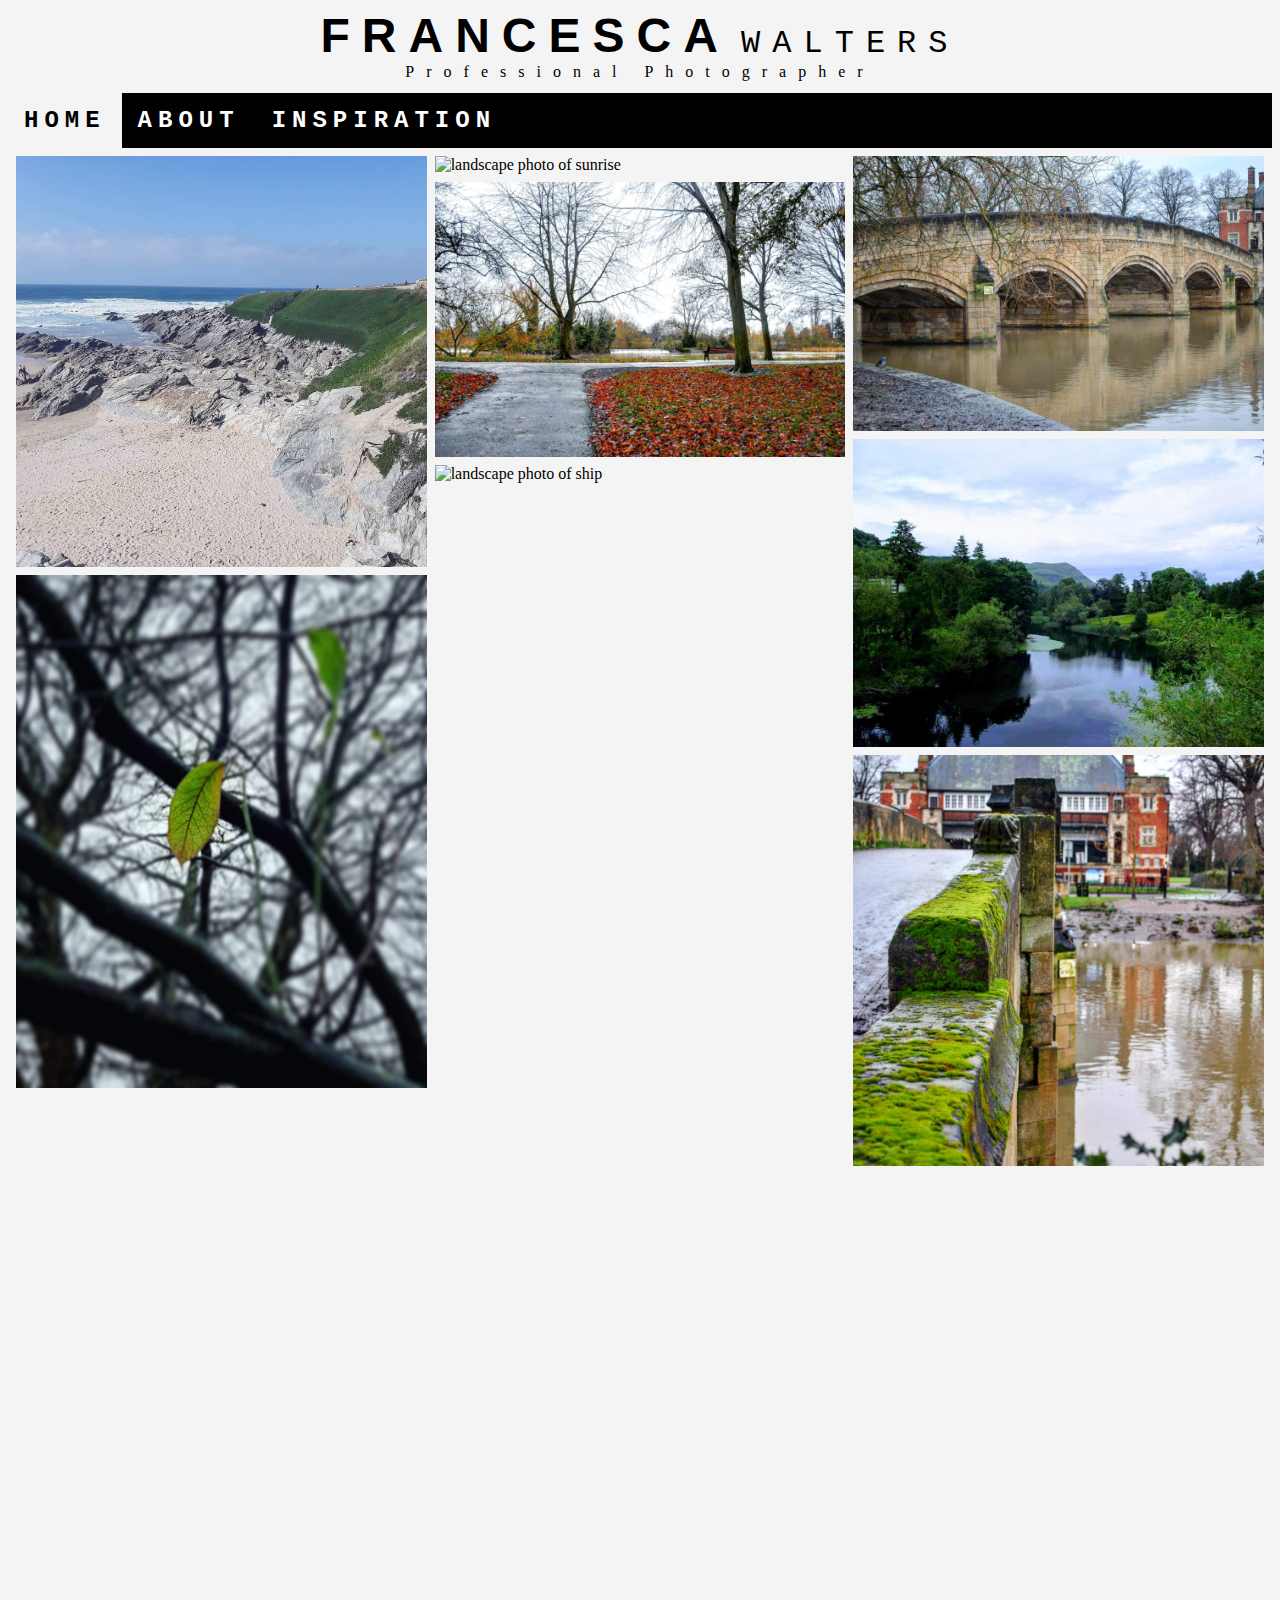
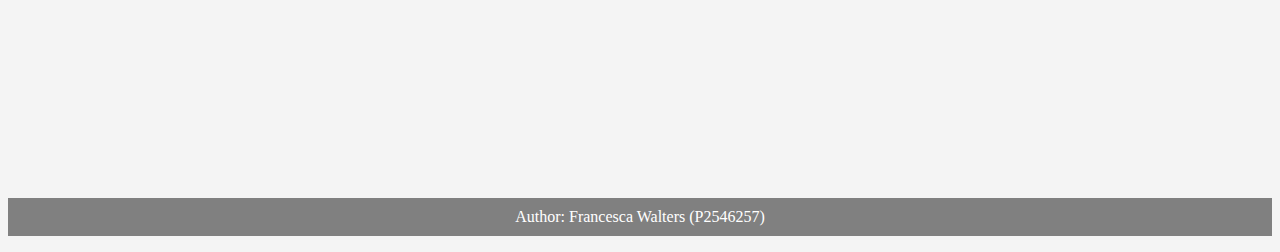
==== index.html @ cf658135 "Add files via upload" ====
<!DOCTYPE html>
<!-- Html is set to English language. -->
<html lang="en" dir="ltr">
<head>
	<meta charset="utf-8" />
	<meta name="viewpoint" content="width=device-width" /> <!-- meta viwpoint and content is put in so that film website can be view on smartphones and desktop. -->
	<title>Home</title>
</head>
<link rel="stylesheet" type="text/css" href="stylesheets/main.css">

<body> 	<!-- The body is what would be in the website. -->

<div class="center header"><span class="header-left">Francesca</span> Walters</div>
<div class="center sub-header">Professional Photographer</div>

<ul>
  <li><a class="selected-tab" href="index.html">Home</a></li>
	<li><a href="about.html">About</a></li>
  <li><a href="inspiration.html">Inspiration</a></li>
</ul>
<!-- "ul" tag is to tell the website to start at home page first and link to cast page. -->

<div class="gallery-row">
  <div class="gallery-column">
    <img src="img/beach.jpeg" alt="landscape photo of beach" style="width:100%">
		<img src="img/tree with two leafs.jpeg" alt="landscape photo of tree and leafs" style="width:100%">
  </div>
  <div class="gallery-column">
    <img src="img/sunrise.jpeg" alt="landscape photo of sunrise" style="width:100%">
		<img src="img/park.jpeg" alt="landscape photo of park" style="width:100%">
			<img src="img/Ship.jpeg" alt="landscape photo of ship" style="width:100%">
  </div>
  <div class="gallery-column">
    <img src="img/Bridge.jpeg" alt="landscape photo of Bridge" style="width:100%">
		<img src="img/Stirling landscape.jpeg" alt="landscape photo of Stirling" style="width:100%">
				<img src="img/close up bridge.jpeg" alt="landscape photo of close up bridge" style="width:100%">
  </div>
</div>


<footer class="footer">
<p class="center footer-text">Author: Francesca Walters (P2546257)<!-- Footer is to show the viewer who is the Author of website and if need to contact the author. -->
</p>
</footer>

</body>
</html>
---- stylesheets/main.css ----
p{
  font-size: 1.4em; /* The text is set the font size 1.4em so the text isn't too small or too big but easy to read */
}
h1{
  font-size: 5em; /* The heading is set to font 5em to stand out from text */
}
body{
  background-color: #F4F4F4; /* This changes the whole background of website black. Black to fit the colour schmeme with purple and white because in John Wick
  movies they use these colours in the movie and advertising. */
  color: black;
}
.center{ /* This puts the main heading, subheadings and footer at the centre of the website. */
  text-align: center;
}
.footer{
  margin-top: 50%;
}
.footer-text{
  font-size: 1em; /* Chosen this size because footer in other websites are small text at the bottom */
  background-color: gray; /* The grey colour for background of footer to make the text stand out and to show it is sepurate to the main page.*/
  color: white; /* The black stands out from the grey background footer */
  padding: 10px; /* The padding creats space betwwen text. There is 10px between text so it is easier to read. */
}
.header{
  text-transform: uppercase;
  font-size: 2em;
  font-family: 'Courier New', monospace;
  letter-spacing: 12px;
}
.header-left{
  font-family: 'Trebuchet MS', sans-serif;
  font-weight: bold;
  margin-right: -20px;
  font-size: 1.5em;
}
.sub-header{
  letter-spacing: 12px;
  padding-bottom: 12px;
}
ul{
  list-style-type: none;
  margin: 0;
  padding: 0; /* No need for spacing */
  overflow: hidden;	/* "ul" tag is for the nagvation bar so that the viewers can nagvatage to Home and Cast pages. The overflow is hidden so
    that the navigtion bar stays in one place if the website is view at different viewpoints. The colours are consistant
    with the colour schmeme of the website */
  background-color: black;
}
li{
  float: left; /* This puts the navigtion tabs to the left side of page */
}
li a{
  display: block;
  color: white; /* chosen colour white becuase I am using three colours for the website white, purple and black. */
  text-align: center; /*aligns the text to centre of website. */
  padding: 14px 16px; /* Padding is how much space between the text to stop from overlap and clump together. */
  text-decoration: none; /* This is a link but don't want select navigation bar so change the name to "none" */
  font-weight: bold; /* This makes the text bolder so can be easier to see. */
  font-size: 1.5em; /* This size is clear for viewers to see text. */
  text-transform: uppercase;
  font-family: 'Courier New', monospace;
  letter-spacing: 6px;
}
li a:hover{ /* Hover is to highlight the navigation buttons. The viewers can see what tabs they want to select by hovering with
the computer mouse over the tabs .*/
  background-color: #F4F4F4;
  color: black;
}
.selected-tab { /* selected tab is to show what page the viewer is looking at. The darker purple tells what page has been selected */
  background-color: #F4F4F4;
  color: black;
}
.slideshow-images{
  max-height: 500px;
  margin-left: auto;
  margin-right: auto;
  padding-top: 4px;
}
.gallery-row {
  display: -ms-flexbox; /* IE 10 */
  display: flex;
  -ms-flex-wrap: wrap; /* IE 10 */
  flex-wrap: wrap;
  padding: 0 4px;
}
* {
  box-sizing: border-box;
}
/* Create two equal columns that sits next to each other */
.gallery-column {
  -ms-flex: 33%; /* IE 10 */
  flex: 33%;
  padding: 0 4px;
}
.gallery-column img {
  margin-top: 8px;
  vertical-align: middle;
}
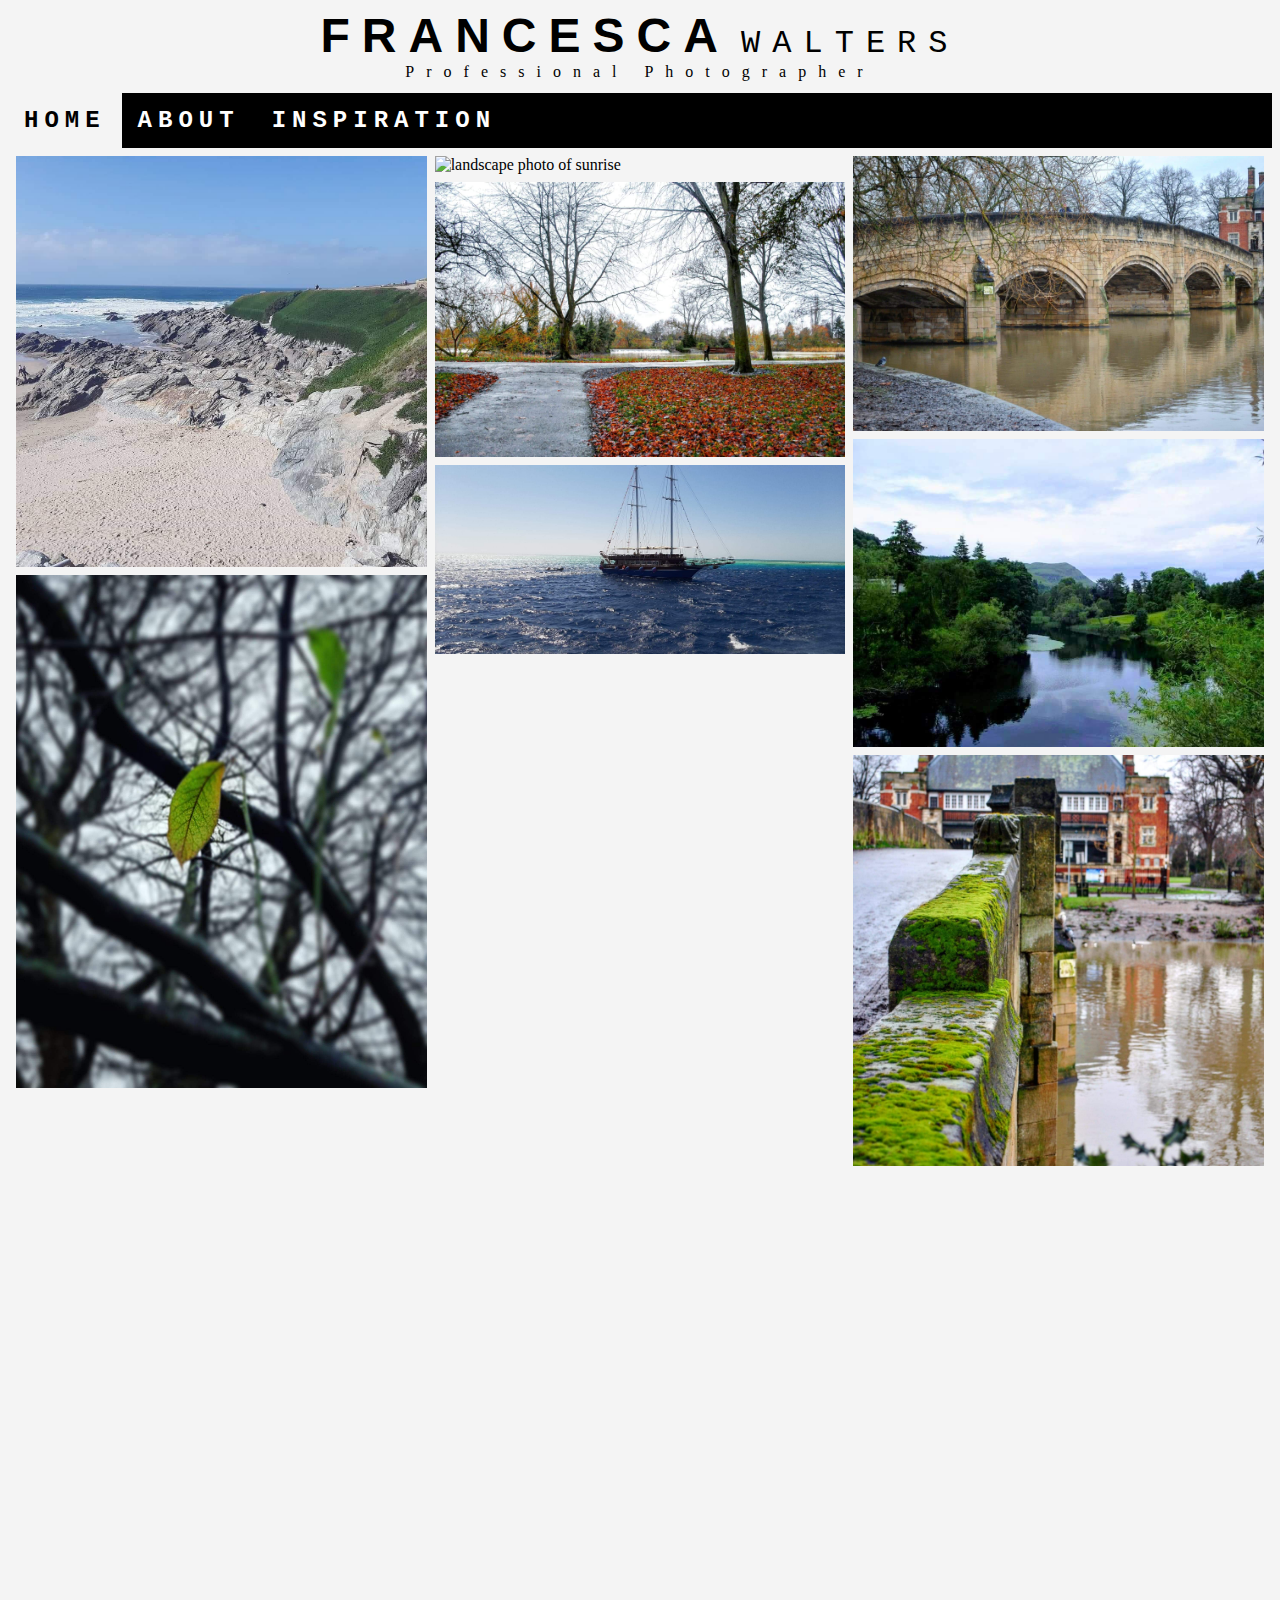
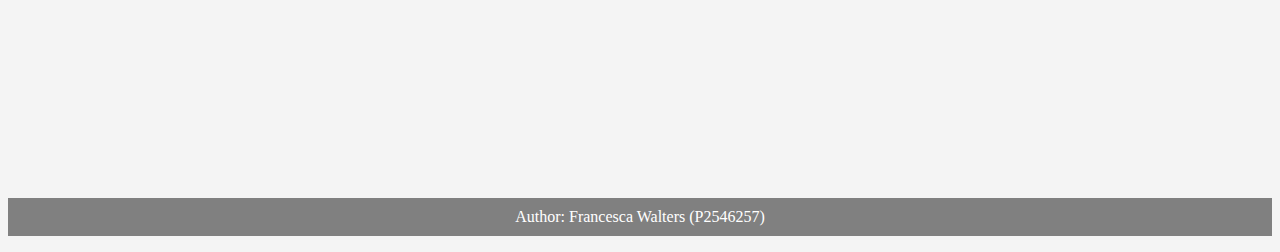
==== commit 13f9149f: "Add files via upload" ====
--- a/index.html
+++ b/index.html
@@ -9,18 +9,15 @@
 <link rel="stylesheet" type="text/css" href="stylesheets/main.css">
 
 <body> 	<!-- The body is what would be in the website. -->
-
-<div class="center header"><span class="header-left">Francesca</span> Walters</div>
+<div class="center header"><span class="header-left">Francesca</span> Walters</div> <!--The div controls the size, font and placement of heading and subheading of website-->
 <div class="center sub-header">Professional Photographer</div>
-
 <ul>
   <li><a class="selected-tab" href="index.html">Home</a></li>
 	<li><a href="about.html">About</a></li>
   <li><a href="inspiration.html">Inspiration</a></li>
 </ul>
-<!-- "ul" tag is to tell the website to start at home page first and link to cast page. -->
-
-<div class="gallery-row">
+<!-- "ul" tag is link the three tabs together and the user can select to different tabs on website. This class is selected to index tag on this page.-->
+<div class="gallery-row"><!--Class gallery row is set to three images in a row and more than three images will create an new row. -->
   <div class="gallery-column">
     <img src="img/beach.jpeg" alt="landscape photo of beach" style="width:100%">
 		<img src="img/tree with two leafs.jpeg" alt="landscape photo of tree and leafs" style="width:100%">
@@ -28,7 +25,7 @@
   <div class="gallery-column">
     <img src="img/sunrise.jpeg" alt="landscape photo of sunrise" style="width:100%">
 		<img src="img/park.jpeg" alt="landscape photo of park" style="width:100%">
-			<img src="img/Ship.jpeg" alt="landscape photo of ship" style="width:100%">
+			<img src="img/ship.jpeg" alt="landscape photo of ship" style="width:100%">
   </div>
   <div class="gallery-column">
     <img src="img/Bridge.jpeg" alt="landscape photo of Bridge" style="width:100%">
@@ -37,7 +34,6 @@
   </div>
 </div>
 
-
 <footer class="footer">
 <p class="center footer-text">Author: Francesca Walters (P2546257)<!-- Footer is to show the viewer who is the Author of website and if need to contact the author. -->
 </p>
--- a/stylesheets/main.css
+++ b/stylesheets/main.css
@@ -21,7 +21,7 @@
   color: white; /* The black stands out from the grey background footer */
   padding: 10px; /* The padding creats space betwwen text. There is 10px between text so it is easier to read. */
 }
-.header{
+.header{ /* This is to control placement of headings and subheading with size, font and central. */
   text-transform: uppercase;
   font-size: 2em;
   font-family: 'Courier New', monospace;
@@ -70,13 +70,13 @@
   background-color: #F4F4F4;
   color: black;
 }
-.slideshow-images{
+.slideshow-images{ /*This controls the size of the slideshow. */
   max-height: 500px;
   margin-left: auto;
   margin-right: auto;
   padding-top: 4px;
 }
-.gallery-row {
+.gallery-row { /* This groups the photos and puts them in order of three cross and four images down. */
   display: -ms-flexbox; /* IE 10 */
   display: flex;
   -ms-flex-wrap: wrap; /* IE 10 */
@@ -92,7 +92,7 @@
   flex: 33%;
   padding: 0 4px;
 }
-.gallery-column img {
+.gallery-column img { /* This is to resize a single imagie because the image was too big. */
   margin-top: 8px;
   vertical-align: middle;
 }
